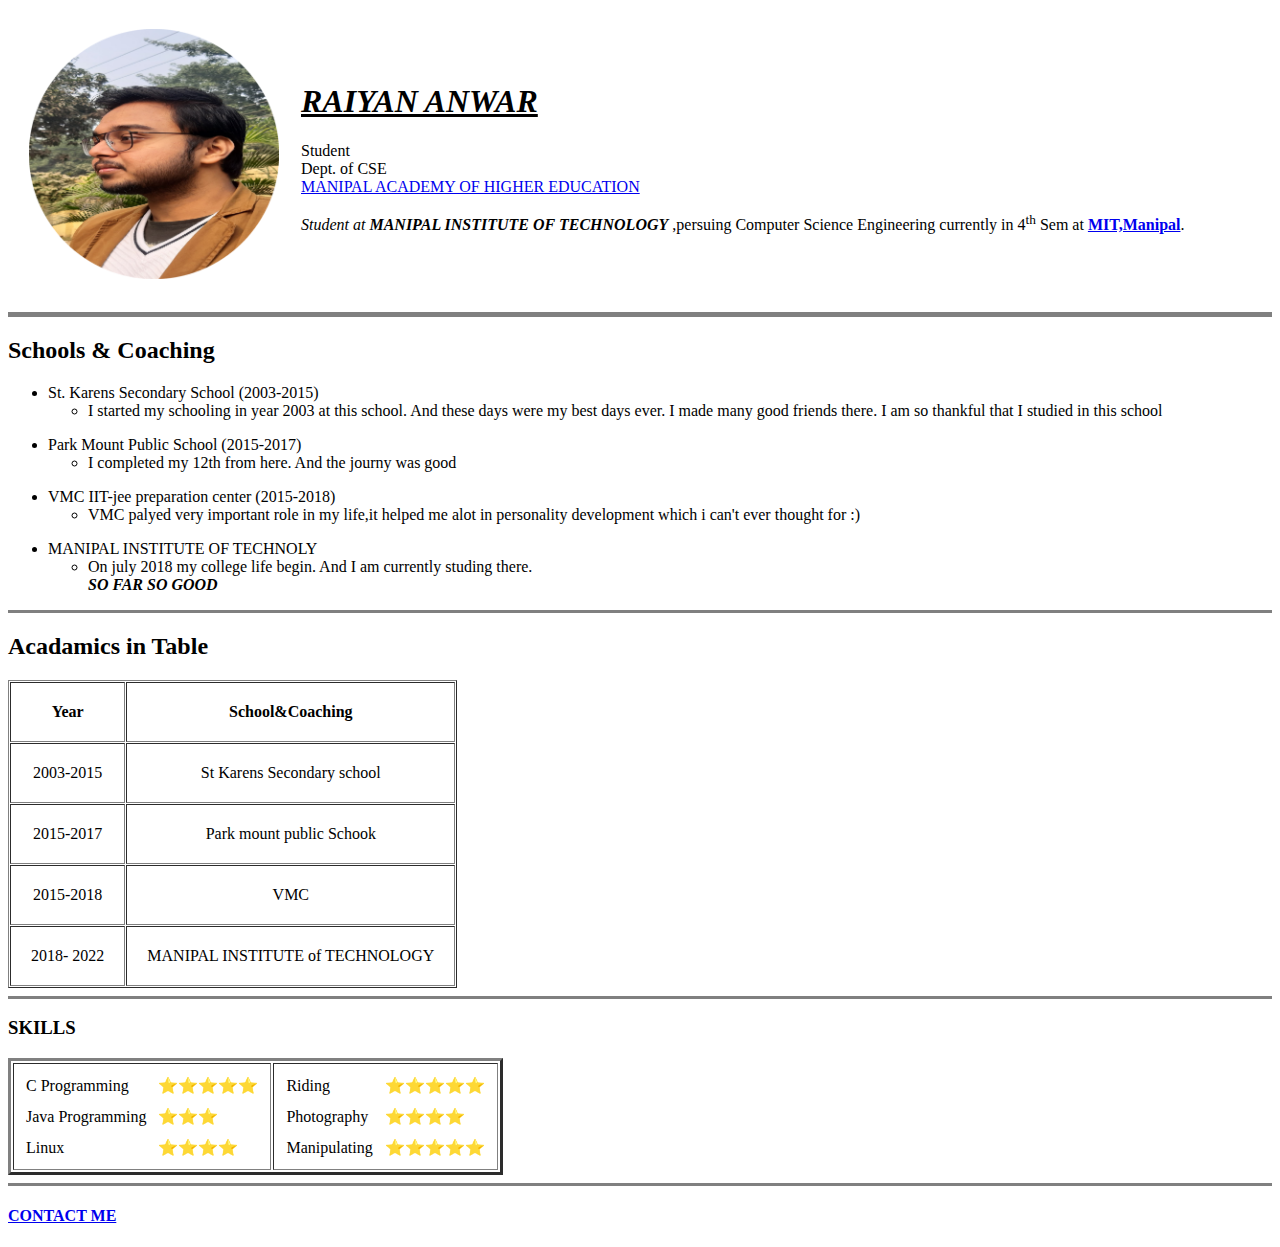
==== index.html @ 6228972a "Add files via upload" ====
<!DOCTYPE html>
<html>

<head>
  <meta charset="utf-8">
  <title>Raiyan's Personal Site</title>
</head>

<body>
  <table cellspacing="20">
    <tr>
      <td><img src="raiyan.png" alt="Raiyan's profile pic" aling=left height=250 width=250></td>
      <td>
        <h1><strong><u><em>RAIYAN ANWAR</em></u></strong></h1>
        <dl>
          <dt>Student
          </dt>
          <dt>Dept. of CSE
          </dt>
          <dt><a href="https://manipal.edu/mu.html">MANIPAL ACADEMY OF HIGHER EDUCATION</a>
          </dt>
        </dl>
        <p><em>Student at <strong>MANIPAL INSTITUTE OF TECHNOLOGY</strong></em>
          ,persuing Computer Science Engineering currently in 4<sup>th</sup> Sem at <a href="https://manipal.edu/mu.html"><strong>MIT,Manipal</strong></a>.</p>
      </td>
    </tr>
  </table>
  <hr size=5 noshade>
  <h2>Schools & Coaching</h2>
  <ul>
    <li>St. Karens Secondary School (2003-2015)</li>
    <ul>
      <li>I started my schooling in year 2003 at this school. And these days were my best days ever. I made many good friends there.
        I am so thankful that I studied in this school</li>
    </ul>
  </ul>
  <ul>
    <li>Park Mount Public School (2015-2017)</li>
    <ul>
      <li>I completed my 12th from here. And the journy was good</li>
    </ul>
  </ul>
  <ul>
    <li>VMC IIT-jee preparation center (2015-2018)</li>
    <ul>
      <li>VMC palyed very important role in my life,it helped me alot in personality development which i can't ever thought for :)</li>
    </ul>
  </ul>
  <ul>
    <li>MANIPAL INSTITUTE OF TECHNOLY</li>
    <ul>
      <li>On july 2018 my college life begin. And I am currently studing there.
        <br> <strong><em>SO FAR SO GOOD</em></strong></li>
    </ul>
  </ul>
  <hr size=3 noshade>
  <h2>Acadamics in Table</h2>
  <table border="1" cellspacing="1" cellpadding="20">
    <thead>
      <tr>
        <th>Year</th>
        <th>School&Coaching</th>
      </tr>
    </thead>
    <tbody align=center>
      <tr>
        <td>2003-2015</td>
        <td>St Karens Secondary school</td>
      </tr>
      <tr>
        <td>2015-2017</td>
        <td>Park mount public Schook</td>
      </tr>
      <tr>
        <td>2015-2018</td>
        <td>VMC</td>
      </tr>
      <tr>
        <td>2018- 2022</td>
        <td>MANIPAL INSTITUTE of TECHNOLOGY</td>
      </tr>
    </tbody>
  </table>
  <hr size=3 noshade>
  <h3>SKILLS</h3>
  <table border="3">
    <tr>
      <td>
        <table cellspacing="10">
          <tr>
            <td>C Programming</td>
            <td>⭐⭐⭐⭐⭐</td>
          </tr>
          <tr>
            <td>Java Programming</td>
            <td>⭐⭐⭐</td>
          </tr>
          <tr>
            <td>Linux</td>
            <td>⭐⭐⭐⭐</td>
          </tr>
        </table>
      </td>
      <td>
        <table cellspacing="10">
          <tr>
            <td>Riding</td>
            <td>⭐⭐⭐⭐⭐</td>
          </tr>
          <tr>
            <td>Photography</td>
            <td>⭐⭐⭐⭐</td>
          </tr>
          <tr>
            <td>Manipulating</td>
            <td>⭐⭐⭐⭐⭐</td>
          </tr>
        </table>
      </td>
    </tr>
  </table>
  <hr size=3 noshade>
  <h4><a href="contact.html">CONTACT ME</a></h4>
</body>

</html>
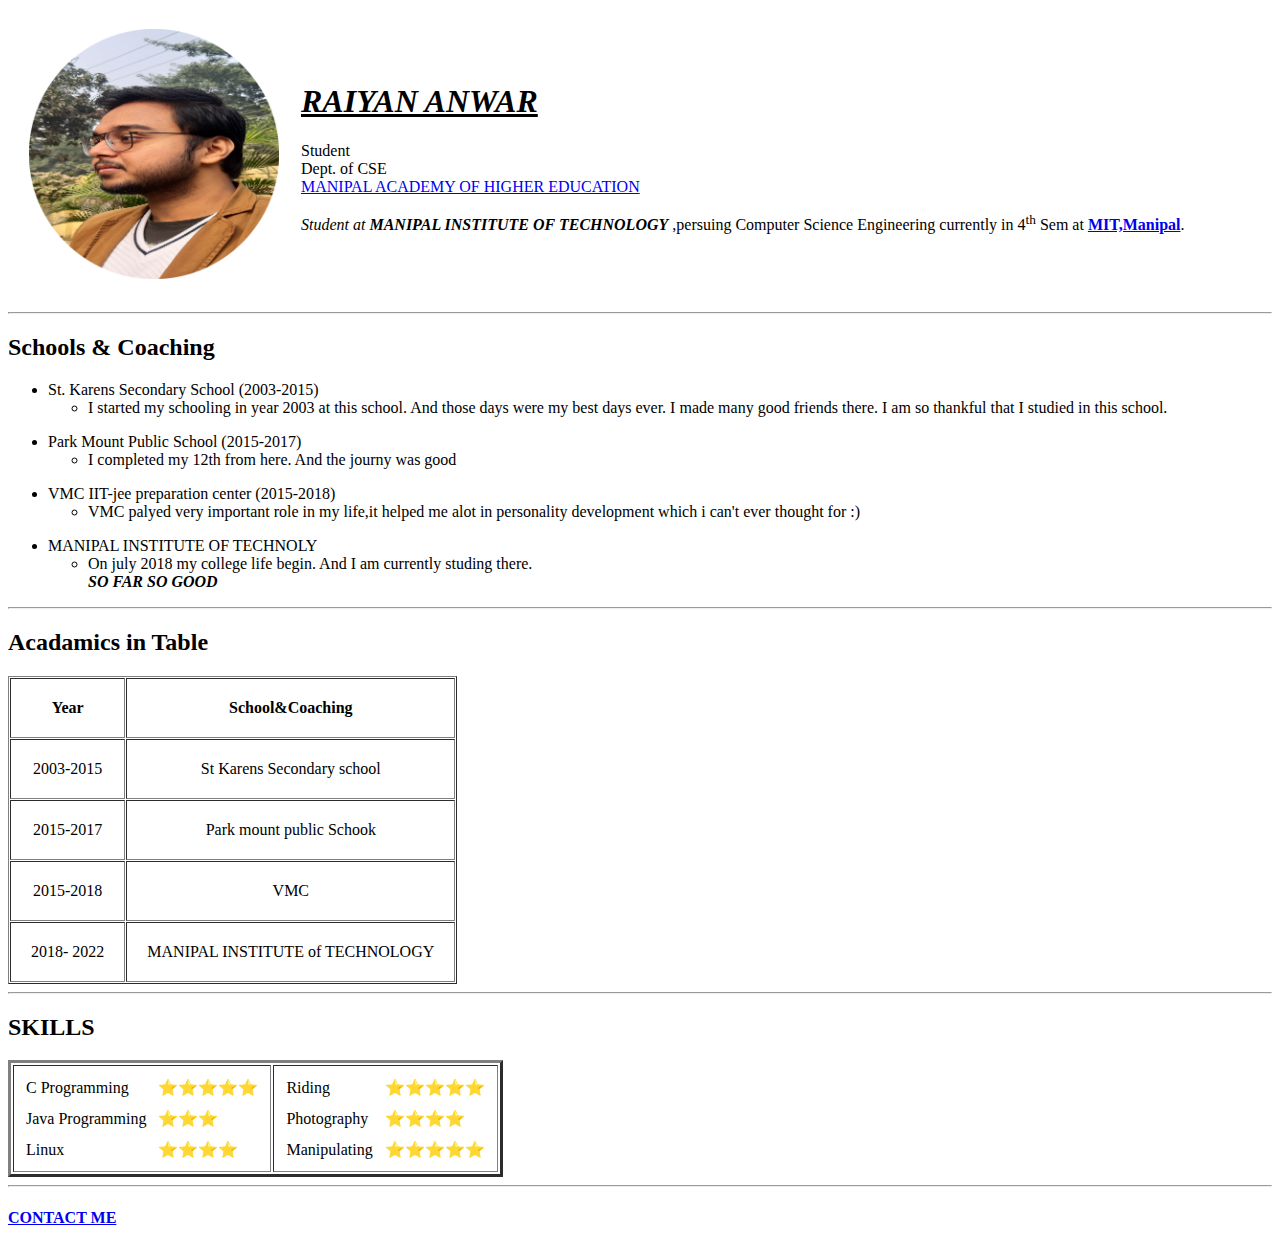
==== commit c1cc0d51: "Update index.html" ====
--- a/index.html
+++ b/index.html
@@ -4,56 +4,55 @@
 <head>
   <meta charset="utf-8">
   <title>Raiyan's Personal Site</title>
+  <link rel="stylesheet" href="CSS/styles.css">
 </head>
 
 <body>
-  <table cellspacing="20">
+  <table cellspacing="20" cellpadding="1">
     <tr>
       <td><img src="raiyan.png" alt="Raiyan's profile pic" aling=left height=250 width=250></td>
       <td>
         <h1><strong><u><em>RAIYAN ANWAR</em></u></strong></h1>
         <dl>
-          <dt>Student
-          </dt>
-          <dt>Dept. of CSE
-          </dt>
-          <dt><a href="https://manipal.edu/mu.html">MANIPAL ACADEMY OF HIGHER EDUCATION</a>
-          </dt>
+          <dt>
+            <p>Student <br>
+              Dept. of CSE <br>
+              <a class="main" href="https://manipal.edu/mu.html">MANIPAL ACADEMY OF HIGHER EDUCATION</a> </p>
         </dl>
         <p><em>Student at <strong>MANIPAL INSTITUTE OF TECHNOLOGY</strong></em>
           ,persuing Computer Science Engineering currently in 4<sup>th</sup> Sem at <a href="https://manipal.edu/mu.html"><strong>MIT,Manipal</strong></a>.</p>
       </td>
     </tr>
   </table>
-  <hr size=5 noshade>
+  <hr>
   <h2>Schools & Coaching</h2>
   <ul>
-    <li>St. Karens Secondary School (2003-2015)</li>
+    <li class="A">St. Karens Secondary School (2003-2015)</li>
     <ul>
-      <li>I started my schooling in year 2003 at this school. And these days were my best days ever. I made many good friends there.
-        I am so thankful that I studied in this school</li>
+      <li>I started my schooling in year 2003 at this school. And those days were my best days ever. I made many good friends there.
+        I am so thankful that I studied in this school.</li>
     </ul>
   </ul>
   <ul>
-    <li>Park Mount Public School (2015-2017)</li>
+    <li class="A">Park Mount Public School (2015-2017)</li>
     <ul>
       <li>I completed my 12th from here. And the journy was good</li>
     </ul>
   </ul>
   <ul>
-    <li>VMC IIT-jee preparation center (2015-2018)</li>
+    <li class="A">VMC IIT-jee preparation center (2015-2018)</li>
     <ul>
       <li>VMC palyed very important role in my life,it helped me alot in personality development which i can't ever thought for :)</li>
     </ul>
   </ul>
   <ul>
-    <li>MANIPAL INSTITUTE OF TECHNOLY</li>
+    <li class="A">MANIPAL INSTITUTE OF TECHNOLY</li>
     <ul>
       <li>On july 2018 my college life begin. And I am currently studing there.
         <br> <strong><em>SO FAR SO GOOD</em></strong></li>
     </ul>
   </ul>
-  <hr size=3 noshade>
+  <hr>
   <h2>Acadamics in Table</h2>
   <table border="1" cellspacing="1" cellpadding="20">
     <thead>
@@ -81,8 +80,8 @@
       </tr>
     </tbody>
   </table>
-  <hr size=3 noshade>
-  <h3>SKILLS</h3>
+  <hr>
+  <h2>SKILLS</h2>
   <table border="3">
     <tr>
       <td>
@@ -119,7 +118,7 @@
       </td>
     </tr>
   </table>
-  <hr size=3 noshade>
+  <hr>
   <h4><a href="contact.html">CONTACT ME</a></h4>
 </body>
 
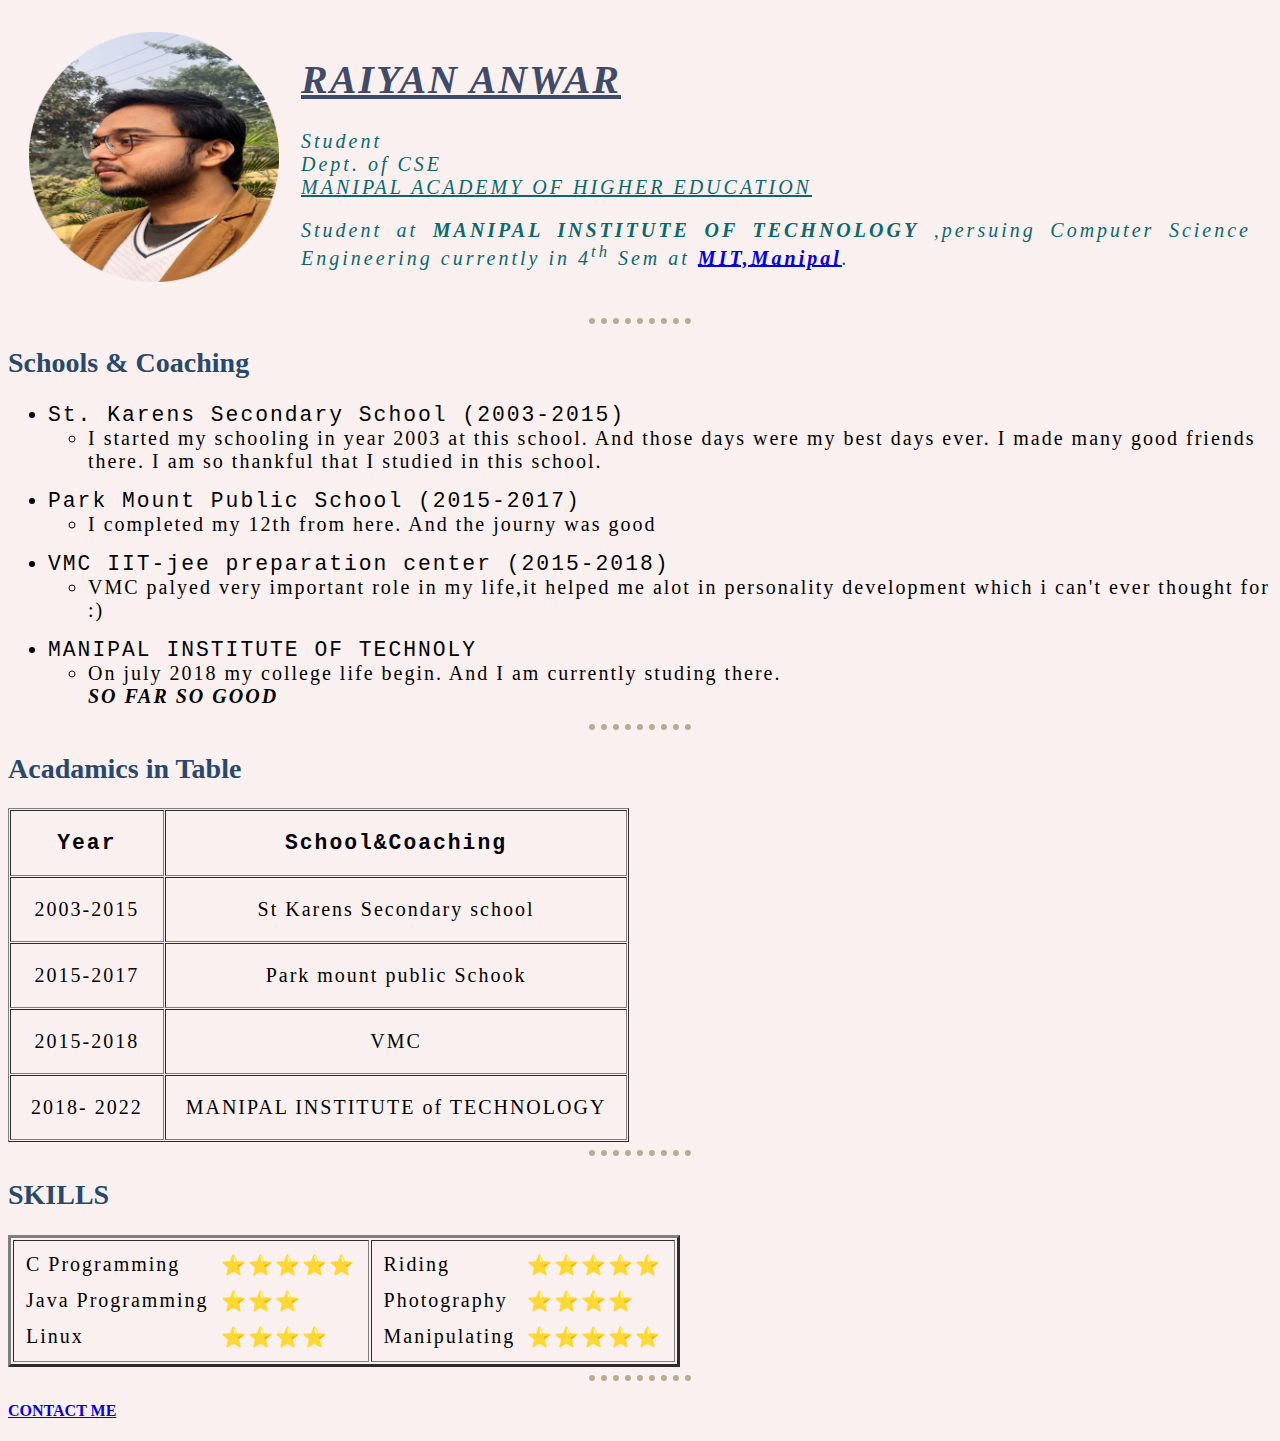
==== commit d2d232f0: "Update index.html" ====
--- a/index.html
+++ b/index.html
@@ -4,7 +4,7 @@
 <head>
   <meta charset="utf-8">
   <title>Raiyan's Personal Site</title>
-  <link rel="stylesheet" href="CSS/styles.css">
+  <link rel="stylesheet" href="styles.css">
 </head>
 
 <body>
--- a/styles.css
+++ b/styles.css
@@ -0,0 +1,53 @@
+
+body {
+  Background-Color: #fbf0f0;
+}
+h1{
+  color: #404b69;
+}
+h2{
+  font-size: 28px;
+color: #27496d;
+}
+p{
+  text-align: justify;
+  letter-spacing: 3px;
+  font-style: italic;
+  font-family: cursive;
+  font-size: 15pt;
+  color: #086972;
+}
+.main{
+  text-align: justify;
+  letter-spacing: 3px;
+  font-style: italic;
+  font-family: cursive;
+  font-size: 15pt;
+  color: #086972;
+}
+li{
+  font-size: 15pt;
+  letter-spacing: 2px;
+}
+.A{
+
+  font-size: 16pt;
+  font-family:"Lucida Console", Courier, monospace;
+}
+th{
+  font-size: 16pt;
+  font-family:"Lucida Console", Courier, monospace;
+}
+tr{
+  font-size: 15pt;
+  letter-spacing: 2px;
+}
+hr {
+  border-color: #b9ac92;
+  border-width: 6px;
+
+  border-style: none;
+  border-top-style: dotted;
+
+  width: 8%;
+}
